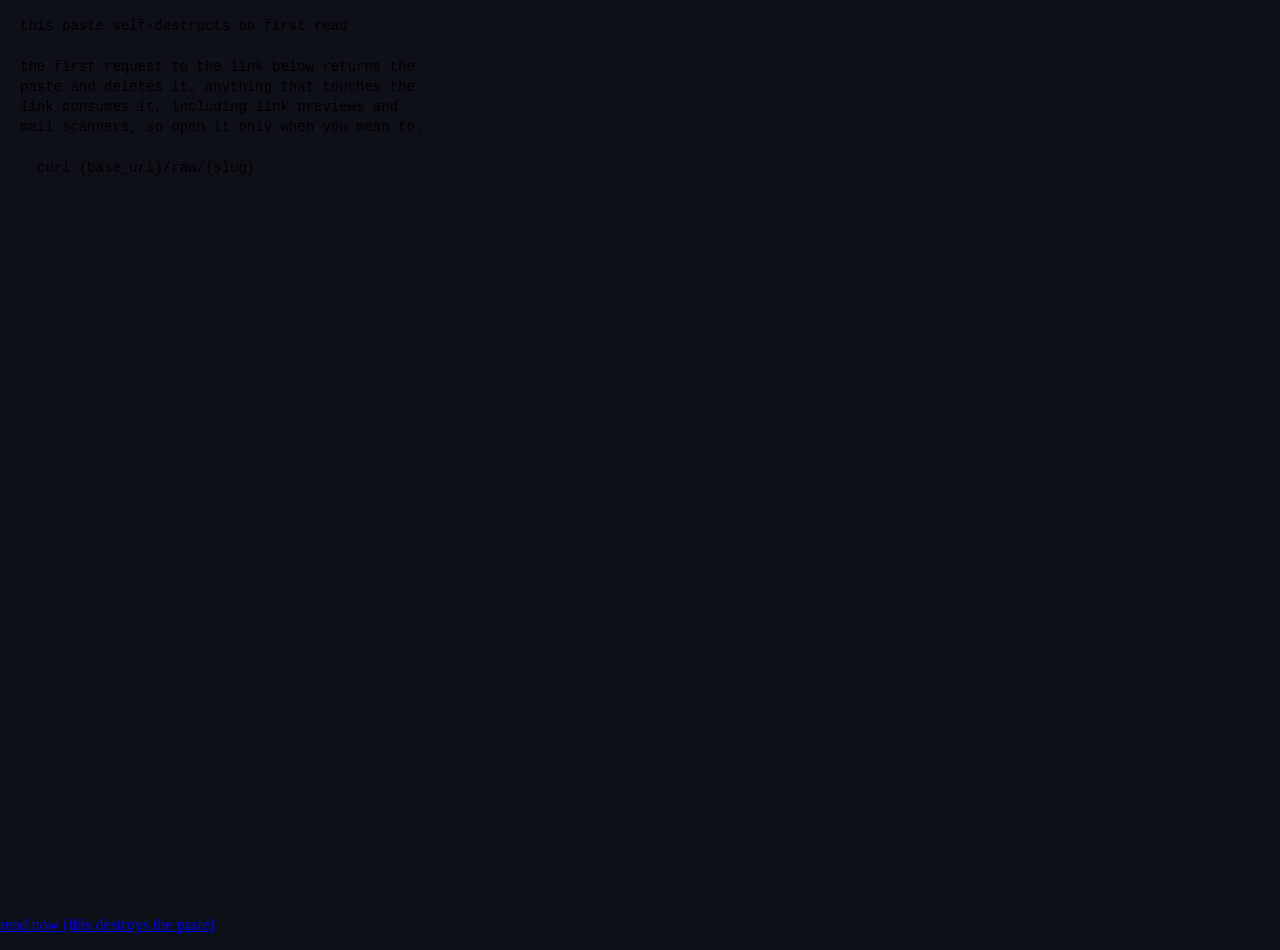
==== assets/burn.html @ b4b37901 "feat: introduce scrip terminal pastebin scrip is a self-hosted pastebin written in Rust. Upload from" ====
<!doctype html>
<html lang="en">
<head>
<meta charset="utf-8">
<meta name="viewport" content="width=device-width, initial-scale=1">
<title>scrip</title>
<link rel="stylesheet" href="/assets/view.css">
</head>
<body>
<pre><code>this paste self-destructs on first read

the first request to the link below returns the
paste and deletes it. anything that touches the
link consumes it, including link previews and
mail scanners, so open it only when you mean to.

  curl {base_url}/raw/{slug}
</code></pre>
<p><a href="/raw/{slug}">read now (this destroys the paste)</a></p>
</body>
</html>
---- assets/view.css ----
body { margin: 0; background: #0d1117; }
pre { margin: 0; }
code {
  display: block;
  padding: 1rem 1.25rem 4rem;
  min-height: 100vh;
  box-sizing: border-box;
  font: 14px/1.45 ui-monospace, SFMono-Regular, Menlo, Consolas, monospace;
  white-space: pre-wrap;
  overflow-wrap: anywhere;
}
/* id beats the theme sheets' pre code.hljs padding, whatever their order */
#c { padding: 1rem 1.25rem 4rem; }
/* The hljs themes ship `pre code.hljs { overflow-x: auto }`, which turns this
   into a scroll container whose scrollbar sits at the bottom of a 100vh box,
   below the fold and behind the status bar. Let the document scroll instead. */
#c { overflow-x: visible; }
/* The document scrolls, not this element: #c is min-height 100vh, so its own
   scrollbar sits at the bottom of a full-viewport box, under the status bar
   and out of reach. */
#c.nowrap { white-space: pre; }
/* Status line: same vernacular as the code above it. Unselectable, so
   select-all copies only the paste. */
#bar {
  position: fixed;
  inset: auto 0 0 0;
  display: flex;
  align-items: center;
  gap: 0.75rem;
  padding: 0.35rem 1.25rem;
  font: 12px/1 ui-monospace, SFMono-Regular, Menlo, Consolas, monospace;
  user-select: none;
  -webkit-user-select: none;
  border-top: 1px solid;
  z-index: 1;
}
#grow { flex: 1; }
#facts { opacity: 0.65; display: flex; gap: 0.5rem; align-items: center; }
#facts .warn { color: #f0883e; }
.sep { width: 1px; height: 15px; background: currentColor; opacity: 0.25; }
/* narrow: drop labels, keep icons */
@media (max-width: 700px) { .lbl { display: none; } #facts .opt { display: none; } }
#swatch { opacity: 0.65; flex: none; }
#bar button, #bar a {
  font: inherit;
  color: inherit;
  background: none;
  border: 1px solid;
  border-radius: 3px;
  padding: 0.25rem 0.5rem;
  cursor: pointer;
  opacity: 0.8;
  display: inline-flex;
  align-items: center;
  gap: 0.35rem;
  text-decoration: none;
}
#bar button:hover, #bar a:hover, #bar button:focus-visible, #bar a:focus-visible { opacity: 1; }
#bar svg { width: 12px; height: 12px; flex: none; }
#copy.done { opacity: 1; color: #7ee787; border-color: #7ee787; }
#copy.failed { opacity: 1; color: #f85149; border-color: #f85149; }
#copy.done svg, #copy.failed svg { display: none; }
#wraptoggle.off, #linestoggle.off { opacity: 0.35; }
#themepick {
  font: inherit;
  color: inherit;
  background: none;
  border: none;
  cursor: pointer;
  opacity: 0.8;
  padding-right: 0.1rem;
}
#themepick:hover, #themepick:focus-visible { opacity: 1; }
#themepick option, #themepick optgroup { color: initial; }
#langpick option, #langpick optgroup { color: initial; }
/* The separator is an optgroup label, and those render bold, which makes the
   rule wider per character than the options it sits between. */
#langpick optgroup { font-weight: normal; }
/* Line numbers live in pseudo-elements: never part of selection or copy. */
/* Lines are always blocks: the wrapper strips the newlines, so block
   boxes are what breaks lines whether numbers are shown or not. */
#c .line { display: block; position: relative; }
#c { counter-reset: line; }
#c .line::before {
  counter-increment: line;
  content: counter(line);
  position: absolute;
  left: 0;
  width: 2.6rem;
  text-align: right;
  opacity: 0.35;
}

#c .line:empty::after { content: " "; } /* keep empty lines one row tall */
/* Numbers are always laid out, so a #L7 anchor lands even with them hidden. */
#c .line { padding-left: 3.4rem; }
#c:not(.lines) .line::before { visibility: hidden; }
#c .line::before { cursor: pointer; }
#c .line:hover::before { opacity: 0.8; }
#c .line.hit { background: rgba(187, 128, 9, 0.16); box-shadow: inset 2px 0 0 #bb8009; }
#c .line.hit::before { opacity: 0.95; color: #bb8009; }
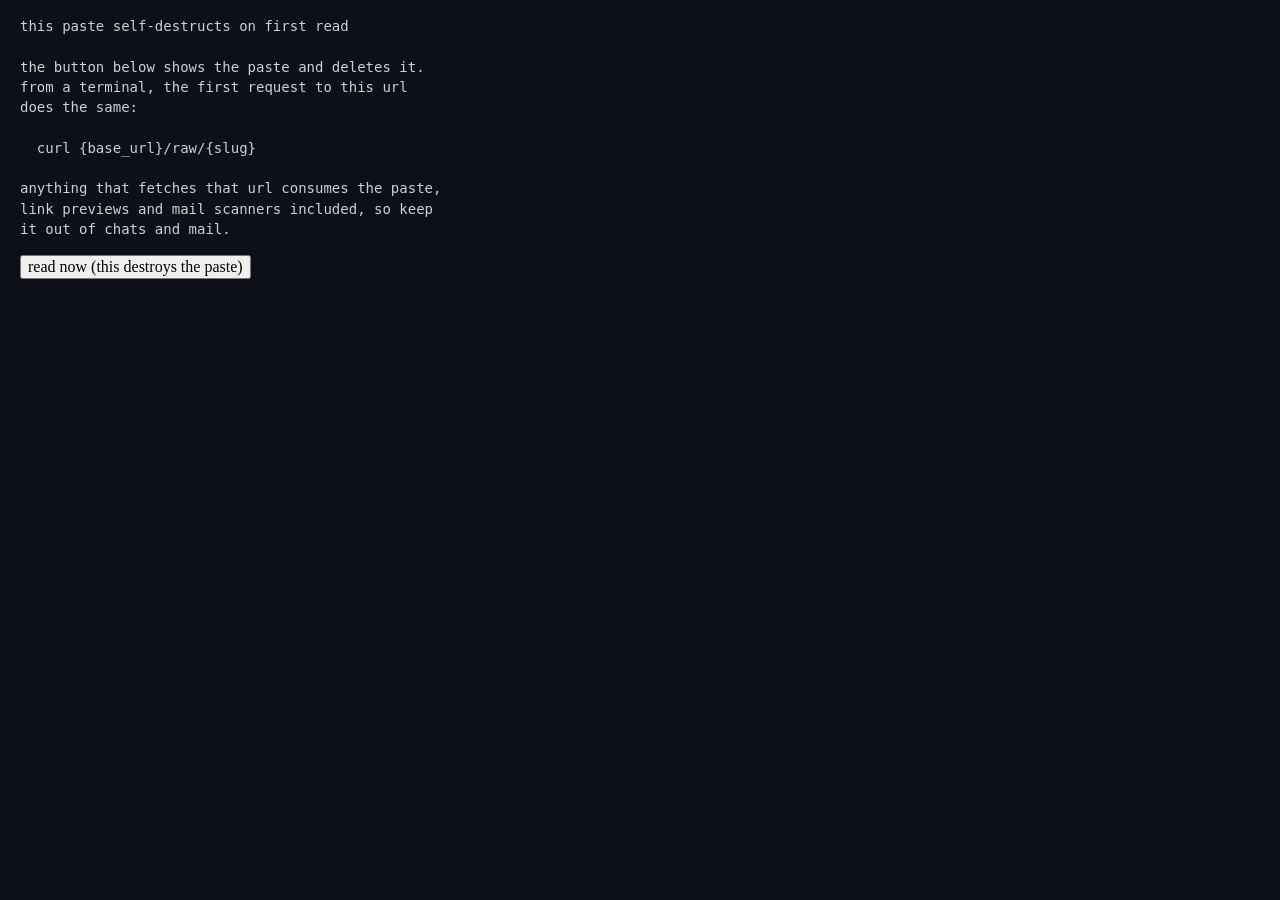
==== commit d6f10cc3: "feat: read burn pastes through a button, not a link The burn page's "read now" was a GET link to /ra" ====
--- a/assets/burn.html
+++ b/assets/burn.html
@@ -6,16 +6,19 @@
 <title>scrip</title>
 <link rel="stylesheet" href="/assets/view.css">
 </head>
-<body>
+<body class="note">
 <pre><code>this paste self-destructs on first read
 
-the first request to the link below returns the
-paste and deletes it. anything that touches the
-link consumes it, including link previews and
-mail scanners, so open it only when you mean to.
+the button below shows the paste and deletes it.
+from a terminal, the first request to this url
+does the same:
 
   curl {base_url}/raw/{slug}
+
+anything that fetches that url consumes the paste,
+link previews and mail scanners included, so keep
+it out of chats and mail.
 </code></pre>
-<p><a href="/raw/{slug}">read now (this destroys the paste)</a></p>
+<form method="post" action="/raw/{slug}"><button type="submit">read now (this destroys the paste)</button></form>
 </body>
 </html>
--- a/assets/view.css
+++ b/assets/view.css
@@ -1,4 +1,5 @@
-body { margin: 0; background: #0d1117; }
+/* The color is for the burn and 404 pages, which load no theme. */
+body { margin: 0; background: #0d1117; color: #c9d1d9; }
 pre { margin: 0; }
 code {
   display: block;
@@ -9,6 +10,10 @@
   white-space: pre-wrap;
   overflow-wrap: anywhere;
 }
+/* Burn page: the button sits right under its warning, not a viewport below. */
+.note code { min-height: 0; padding-bottom: 1rem; }
+.note form { padding: 0 1.25rem 2rem; }
+.note button { font: inherit; }
 /* id beats the theme sheets' pre code.hljs padding, whatever their order */
 #c { padding: 1rem 1.25rem 4rem; }
 /* The hljs themes ship `pre code.hljs { overflow-x: auto }`, which turns this
